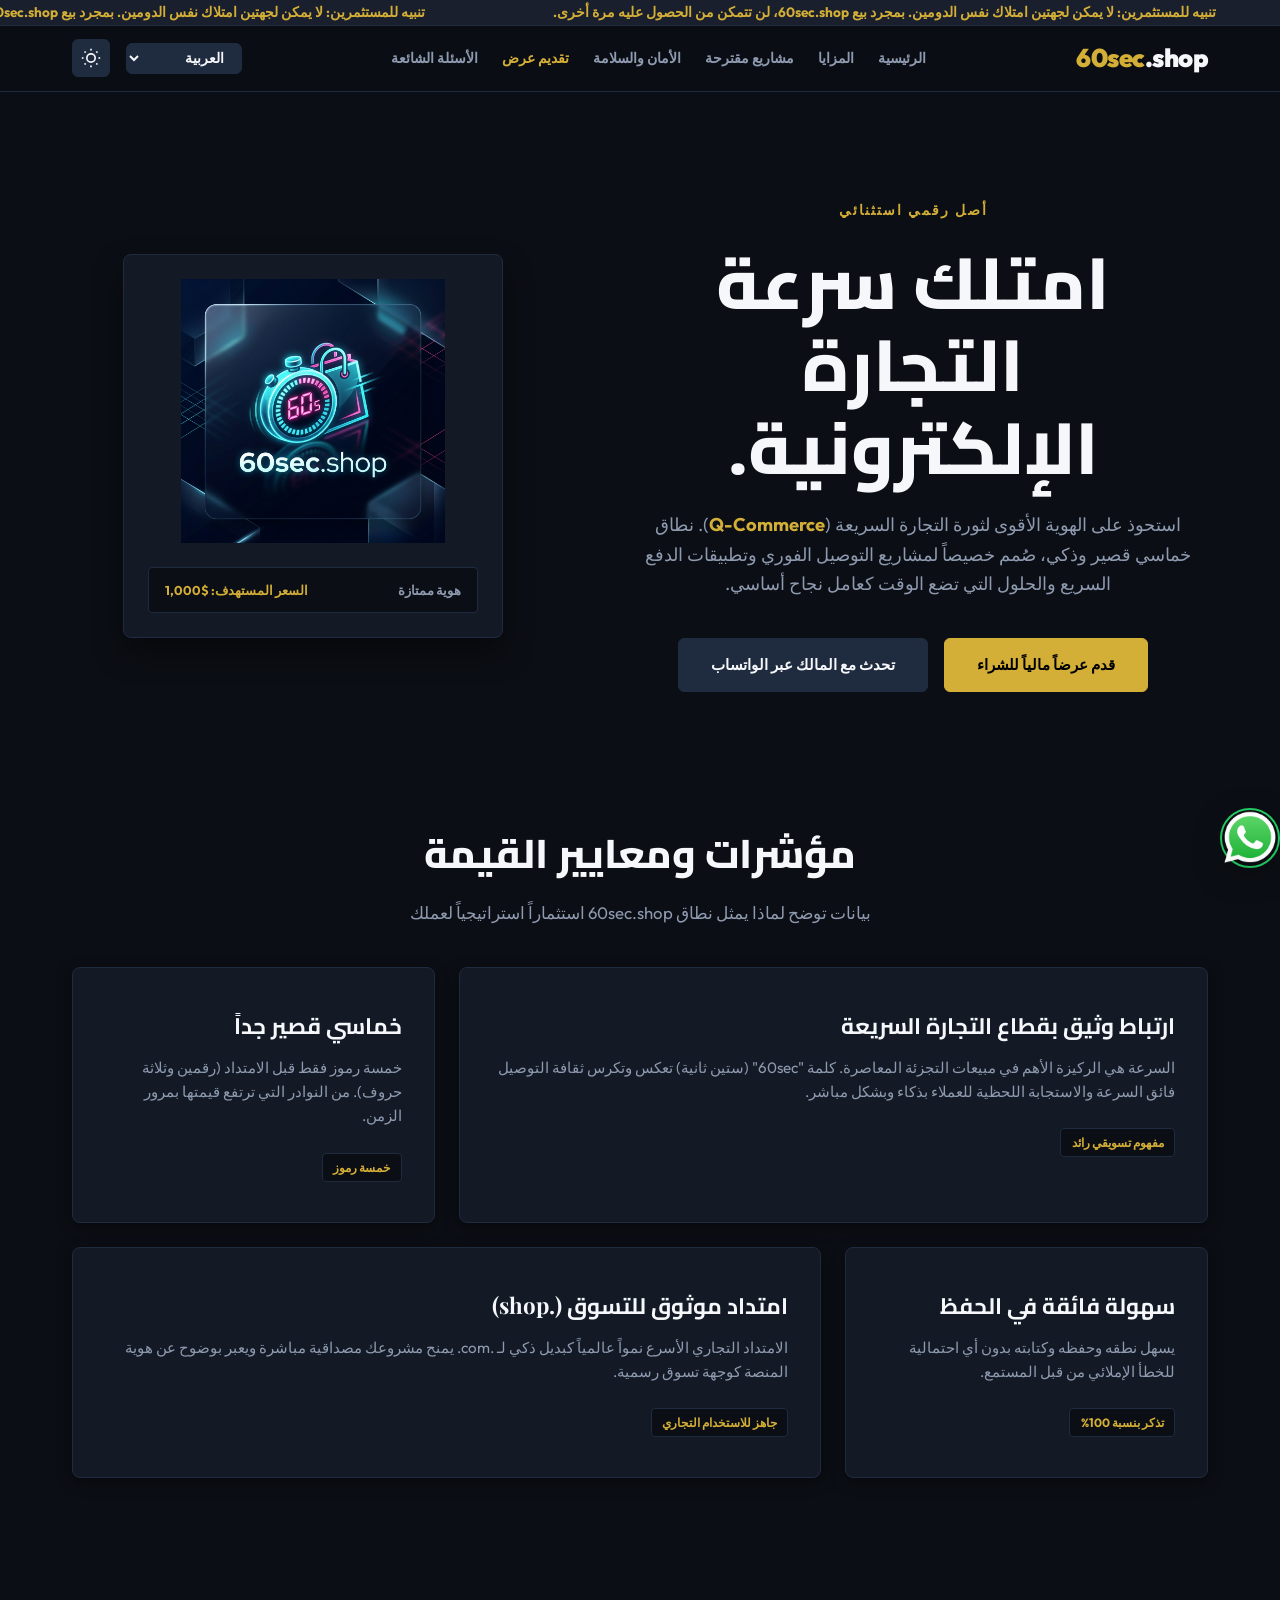
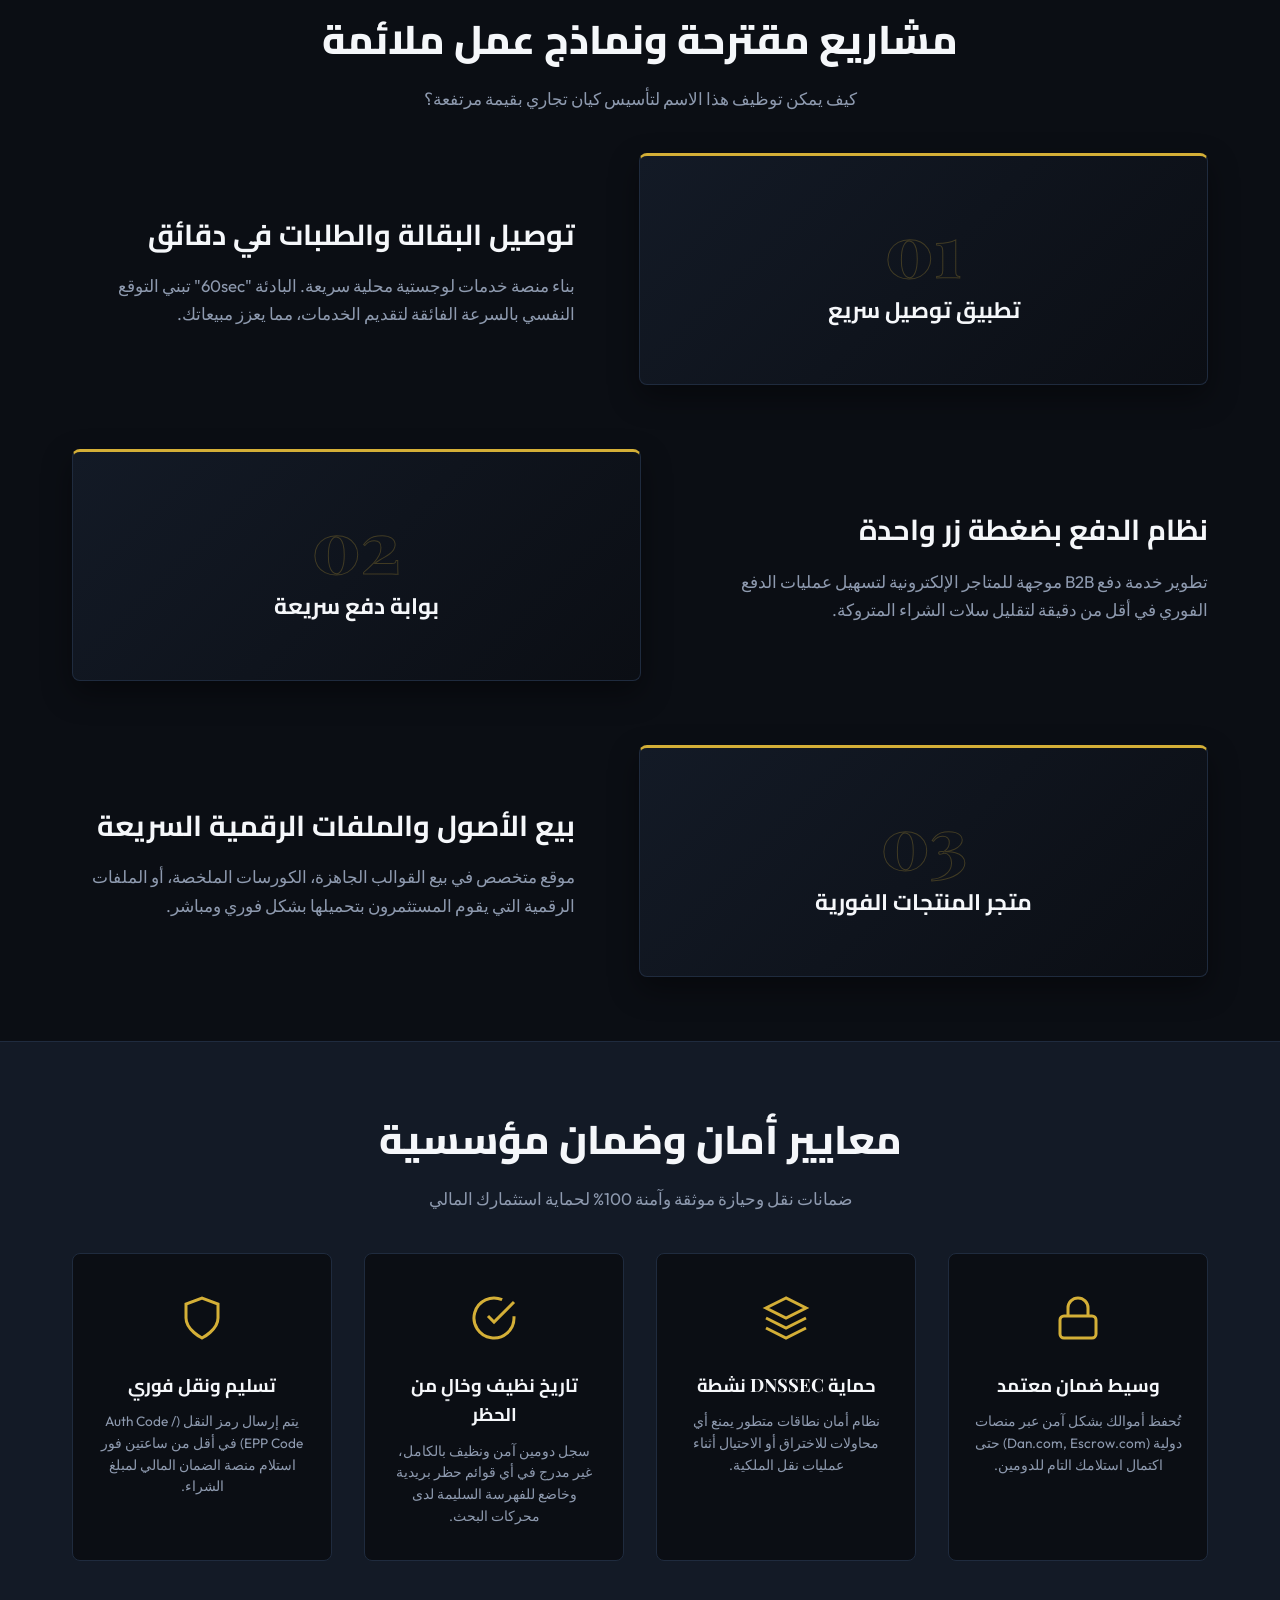
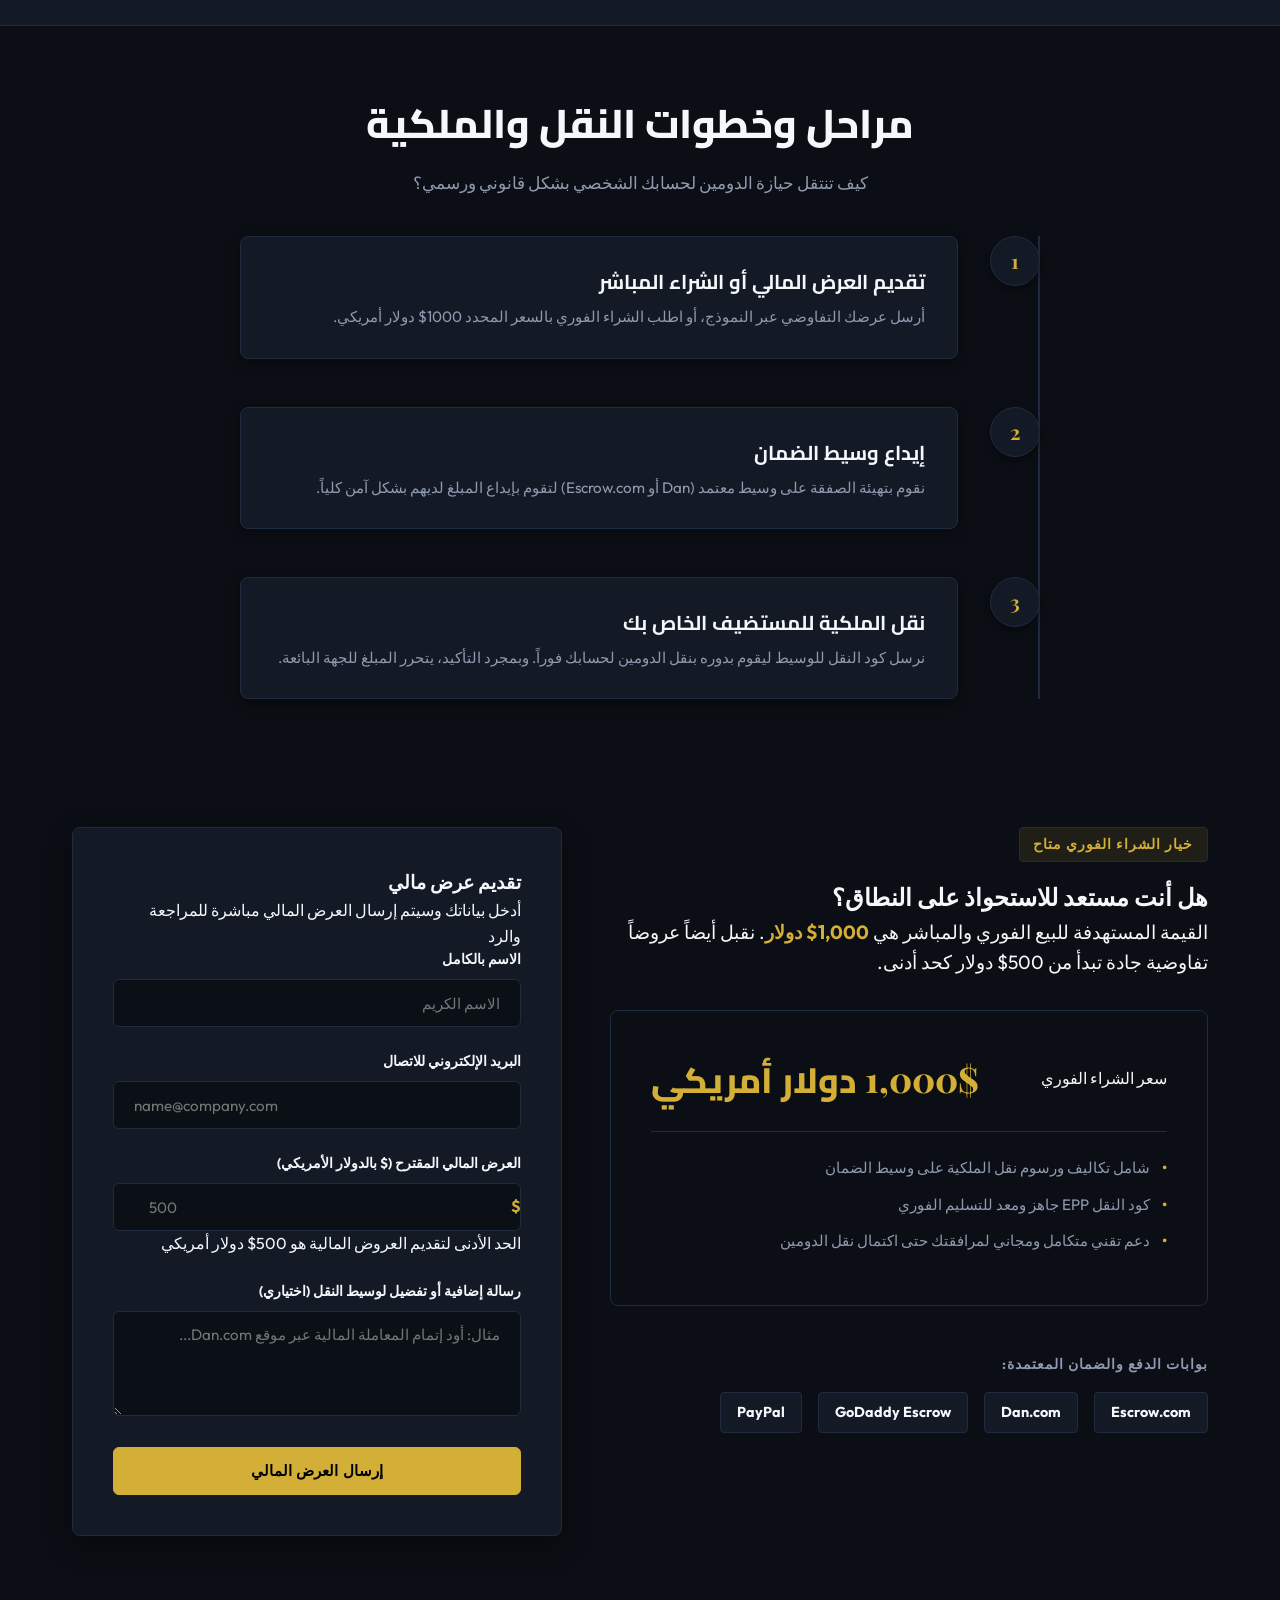
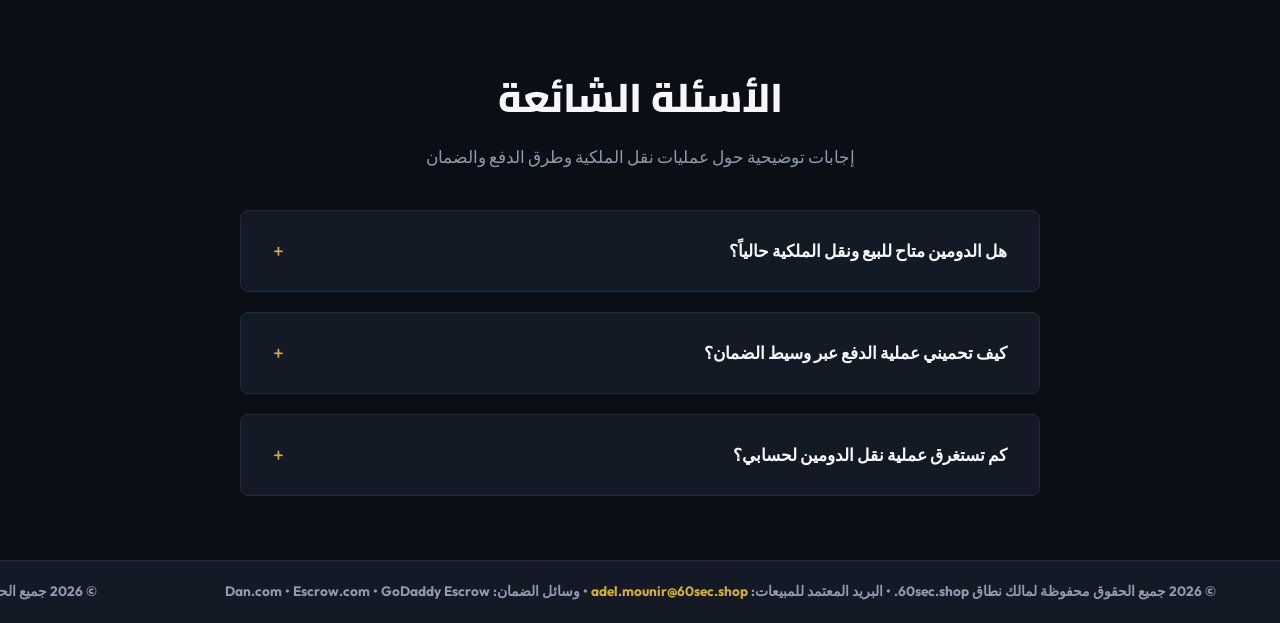
==== ar/index.html @ 8f171069 "Initial commit - Boutique Domain Sale Landing Page with modular CSS and Light Mode fixes" ====
<!DOCTYPE html>
<html lang="ar" data-theme="dark" dir="rtl">
<head>
    <meta charset="UTF-8">
    <meta name="viewport" content="width=device-width, initial-scale=1.0">
    <meta name="robots" content="index, follow">
    <meta name="description" content="دومين مميز للبيع 60sec.shop. الفرصة الاستثمارية الأمثل للتجارة السريعة (Q-Commerce)، تطبيقات التوصيل الفوري، والمتاجر سريعة التوسع. قدم عرضك للشراء اليوم!">
    <meta name="keywords" content="60sec.shop, دومين للبيع, نطاق للبيع, شراء دومين, تجارة سريعة, Q-commerce, متجر الكتروني, استثمار دومينات">
    
    <!-- International SEO Alternate Links -->
    <link rel="alternate" hreflang="en" href="https://60sec.shop/" />
    <link rel="alternate" hreflang="ar" href="https://60sec.shop/ar/" />
    <link rel="alternate" hreflang="pt" href="https://60sec.shop/pt/" />
    <link rel="alternate" hreflang="x-default" href="https://60sec.shop/" />

    <!-- Open Graph / Facebook -->
    <meta property="og:type" content="website">
    <meta property="og:url" content="https://60sec.shop/ar/">
    <meta property="og:title" content="دومين مميز للبيع 60sec.shop | هوية رائدة للتجارة السريعة">
    <meta property="og:description" content="نطاق خماسي فريد وممتاز مخصص لشركات ومتاجر التوصيل الفوري والدفع السريع. تفضل بتقديم عرض مالي آمن الآن.">
    <meta property="og:image" content="https://60sec.shop/assets/logo-mockup.png">

    <!-- Twitter -->
    <meta property="twitter:card" content="summary_large_image">
    <meta property="twitter:url" content="https://60sec.shop/ar/">
    <meta property="twitter:title" content="دومين مميز للبيع 60sec.shop | هوية رائدة للتجارة السريعة">
    <meta property="twitter:description" content="نطاق خماسي فريد وممتاز مخصص لشركات ومتاجر التوصيل الفوري والدفع السريع. تفضل بتقديم عرض مالي آمن الآن.">
    <meta property="twitter:image" content="https://60sec.shop/assets/logo-mockup.png">

    <title>60sec.shop | دومين مميز للبيع | هوية استثمارية لقطاع التجارة السريعة</title>

    <!-- Shared Stylesheet (Relative Path) -->
    <link rel="stylesheet" href="../style.css">

    <!-- Schema.org Product Structured Data (SEO) -->
    <script type="application/ld+json">
    {
      "@context": "https://schema.org",
      "@type": "Product",
      "name": "60sec.shop",
      "image": "https://60sec.shop/assets/logo-mockup.png",
      "description": "دومين مميز وممتاز للبيع 60sec.shop. نطاق خماسي مثالي لمشاريع التجارة الإلكترونية السريعة والتوصيل الفوري.",
      "offers": {
        "@type": "Offer",
        "price": "500",
        "priceCurrency": "USD",
        "priceValidUntil": "2027-12-31",
        "itemCondition": "https://schema.org/NewCondition",
        "availability": "https://schema.org/InStock",
        "url": "https://60sec.shop/ar/",
        "priceSpecification": {
          "@type": "PriceSpecification",
          "minPrice": "500",
          "priceCurrency": "USD",
          "valueAddedTaxIncluded": "true"
        }
      }
    }
    </script>
</head>
<body>

    <!-- Urgency Scrolling Marquee Banner -->
    <div class="marquee-banner" aria-label="تنبيه الاستعجال">
        <div class="marquee-content">
            <div class="marquee-item">تنبيه للمستثمرين: لا يمكن لجهتين امتلاك نفس الدومين. بمجرد بيع 60sec.shop، لن تتمكن من الحصول عليه مرة أخرى.</div>
            <div class="marquee-item">تنبيه للمستثمرين: لا يمكن لجهتين امتلاك نفس الدومين. بمجرد بيع 60sec.shop، لن تتمكن من الحصول عليه مرة أخرى.</div>
        </div>
    </div>

    <!-- Header Sticky Navigation -->
    <header class="header">
        <div class="container header-container">
            <a href="#hero" class="logo-area">
                <span class="logo-accent">60sec</span>.shop
            </a>
            
            <nav class="nav-menu" aria-label="الملاحة الرئيسية">
                <a href="#hero" class="nav-link active">الرئيسية</a>
                <a href="#metrics" class="nav-link">المزايا</a>
                <a href="#usecases" class="nav-link">مشاريع مقترحة</a>
                <a href="#shields" class="nav-link">الأمان والسلامة</a>
                <a href="#offer-section" class="nav-link">تقديم عرض</a>
                <a href="#faq" class="nav-link">الأسئلة الشائعة</a>
            </nav>

            <div class="header-actions">
                <!-- Language Selector -->
                <select id="lang-select" class="lang-selector" aria-label="محدد اللغة">
                    <option value="en">English</option>
                    <option value="ar" selected>العربية</option>
                    <option value="pt">Português</option>
                </select>

                <!-- Theme Toggle Button -->
                <button class="theme-toggle-btn" aria-label="تبديل المظهر الليلي والنهاري"></button>
            </div>
        </div>
    </header>

    <!-- Main Content -->
    <main>
        
        <!-- Hero Section -->
        <section class="hero-section" id="hero">
            <div class="container hero-container">
                <div class="hero-content">
                    <span class="hero-tagline">أصل رقمي استثنائي</span>
                    <h1 class="hero-title">امتلك سرعة التجارة الإلكترونية.</h1>
                    <p class="hero-description">
                        استحوذ على الهوية الأقوى لثورة التجارة السريعة (<span class="highlight">Q-Commerce</span>). نطاق خماسي قصير وذكي، صُمم خصيصاً لمشاريع التوصيل الفوري وتطبيقات الدفع السريع والحلول التي تضع الوقت كعامل نجاح أساسي.
                    </p>
                    <div class="cta-group">
                        <a href="#offer-section" class="btn btn-primary" id="btn-make-offer">قدم عرضاً مالياً للشراء</a>
                        <a href="https://wa.me/201096888859?text=%D9%85%D8%B1%D8%AD%D8%A8%D9%8B%D8%A7%D8%8C%20%D8%A3%D9%86%D8%A7%20%D9%85%D9%87%D8%AA%D9%85%20%D8%A8%D8%B4%D8%B1%D8%A7%D8%A1%20%D8%A7%D9%84%D8%AF%D9%88%D9%85%D9%8A%D9%86%2060sec.shop" target="_blank" rel="noopener noreferrer" class="btn btn-secondary" id="btn-whatsapp-hero">
                            <span>تحدث مع المالك عبر الواتساب</span>
                        </a>
                    </div>
                </div>
                <div class="hero-image-area">
                    <div class="mockup-card">
                        <img src="../assets/logo-mockup.png" alt="60sec.shop Premium Identity Concept" class="mockup-img" loading="eager">
                        <div class="mockup-meta">
                            <span class="meta-tag">هوية ممتازة</span>
                            <span class="meta-tag">السعر المستهدف: $1,000</span>
                        </div>
                    </div>
                </div>
            </div>
        </section>

        <!-- Asymmetric Bento Grid Highlights -->
        <section class="metrics-section" id="metrics">
            <div class="container">
                <div class="section-header text-center">
                    <h2 class="section-title">مؤشرات ومعايير القيمة</h2>
                    <p class="section-subtitle">بيانات توضح لماذا يمثل نطاق 60sec.shop استثماراً استراتيجياً لعملك</p>
                </div>
                
                <div class="bento-grid">
                    <!-- Bento Card 1 (Large - span 4) -->
                    <div class="bento-item bento-item-large">
                        <h3 class="bento-title">ارتباط وثيق بقطاع التجارة السريعة</h3>
                        <p class="bento-desc">السرعة هي الركيزة الأهم في مبيعات التجزئة المعاصرة. كلمة "60sec" (ستين ثانية) تعكس وتكرس ثقافة التوصيل فائق السرعة والاستجابة اللحظية للعملاء بذكاء وبشكل مباشر.</p>
                        <div class="bento-badge">مفهوم تسويقي رائد</div>
                    </div>
                    
                    <!-- Bento Card 2 (Small - span 2) -->
                    <div class="bento-item bento-item-small">
                        <h3 class="bento-title">خماسي قصير جداً</h3>
                        <p class="bento-desc">خمسة رموز فقط قبل الامتداد (رقمين وثلاثة حروف). من النوادر التي ترتفع قيمتها بمرور الزمن.</p>
                        <div class="bento-badge">خمسة رموز</div>
                    </div>

                    <!-- Bento Card 3 (Small - span 2) -->
                    <div class="bento-item bento-item-small">
                        <h3 class="bento-title">سهولة فائقة في الحفظ</h3>
                        <p class="bento-desc">يسهل نطقه وحفظه وكتابته بدون أي احتمالية للخطأ الإملائي من قبل المستمع.</p>
                        <div class="bento-badge">تذكر بنسبة 100%</div>
                    </div>

                    <!-- Bento Card 4 (Large - span 4) -->
                    <div class="bento-item bento-item-large">
                        <h3 class="bento-title">امتداد موثوق للتسوق (.shop)</h3>
                        <p class="bento-desc">الامتداد التجاري الأسرع نمواً عالمياً كبديل ذكي لـ .com. يمنح مشروعك مصداقية مباشرة ويعبر بوضوح عن هوية المنصة كوجهة تسوق رسمية.</p>
                        <div class="bento-badge">جاهز للاستخدام التجاري</div>
                    </div>
                </div>
            </div>
        </section>

        <!-- Zig-Zag Use-Cases Layout -->
        <section class="usecases-section" id="usecases">
            <div class="container">
                <div class="section-header text-center">
                    <h2 class="section-title">مشاريع مقترحة ونماذج عمل ملائمة</h2>
                    <p class="section-subtitle">كيف يمكن توظيف هذا الاسم لتأسيس كيان تجاري بقيمة مرتفعة؟</p>
                </div>

                <div class="zigzag-layout">
                    <!-- Row 1 -->
                    <div class="zigzag-row">
                        <div class="zigzag-visual">
                            <div class="zigzag-num">01</div>
                            <h3>تطبيق توصيل سريع</h3>
                        </div>
                        <div class="zigzag-text">
                            <h3>توصيل البقالة والطلبات في دقائق</h3>
                            <p>بناء منصة خدمات لوجستية محلية سريعة. البادئة "60sec" تبني التوقع النفسي بالسرعة الفائقة لتقديم الخدمات، مما يعزز مبيعاتك.</p>
                        </div>
                    </div>

                    <!-- Row 2 (Zigzagged) -->
                    <div class="zigzag-row">
                        <div class="zigzag-visual">
                            <div class="zigzag-num">02</div>
                            <h3>بوابة دفع سريعة</h3>
                        </div>
                        <div class="zigzag-text">
                            <h3>نظام الدفع بضغطة زر واحدة</h3>
                            <p>تطوير خدمة دفع B2B موجهة للمتاجر الإلكترونية لتسهيل عمليات الدفع الفوري في أقل من دقيقة لتقليل سلات الشراء المتروكة.</p>
                        </div>
                    </div>

                    <!-- Row 3 -->
                    <div class="zigzag-row">
                        <div class="zigzag-visual">
                            <div class="zigzag-num">03</div>
                            <h3>متجر المنتجات الفورية</h3>
                        </div>
                        <div class="zigzag-text">
                            <h3>بيع الأصول والملفات الرقمية السريعة</h3>
                            <p>موقع متخصص في بيع القوالب الجاهزة، الكورسات الملخصة، أو الملفات الرقمية التي يقوم المستثمرون بتحميلها بشكل فوري ومباشر.</p>
                        </div>
                    </div>
                </div>
            </div>
        </section>

        <!-- Security Trust Shields (Torus) -->
        <section class="shields-section" id="shields">
            <div class="container">
                <div class="section-header text-center">
                    <h2 class="section-title">معايير أمان وضمان مؤسسية</h2>
                    <p class="section-subtitle">ضمانات نقل وحيازة موثقة وآمنة 100% لحماية استثمارك المالي</p>
                </div>

                <div class="shields-grid">
                    <!-- Shield 1 -->
                    <div class="shield-card">
                        <div class="shield-icon">
                            <svg viewBox="0 0 24 24" width="48" height="48" stroke="currentColor" stroke-width="1.5" fill="none">
                                <rect x="3" y="11" width="18" height="11" rx="2" ry="2"></rect>
                                <path d="M7 11V7a5 5 0 0 1 10 0v4"></path>
                            </svg>
                        </div>
                        <h3>وسيط ضمان معتمد</h3>
                        <p>تُحفظ أموالك بشكل آمن عبر منصات دولية (Dan.com, Escrow.com) حتى اكتمال استلامك التام للدومين.</p>
                    </div>

                    <!-- Shield 2 -->
                    <div class="shield-card">
                        <div class="shield-icon">
                            <svg viewBox="0 0 24 24" width="48" height="48" stroke="currentColor" stroke-width="1.5" fill="none">
                                <polygon points="12 2 2 7 12 12 22 7 12 2"></polygon>
                                <polyline points="2 17 12 22 22 17"></polyline>
                                <polyline points="2 12 12 17 22 12"></polyline>
                            </svg>
                        </div>
                        <h3>حماية DNSSEC نشطة</h3>
                        <p>نظام أمان نطاقات متطور يمنع أي محاولات للاختراق أو الاحتيال أثناء عمليات نقل الملكية.</p>
                    </div>

                    <!-- Shield 3 -->
                    <div class="shield-card">
                        <div class="shield-icon">
                            <svg viewBox="0 0 24 24" width="48" height="48" stroke="currentColor" stroke-width="1.5" fill="none">
                                <path d="M22 11.08V12a10 10 0 1 1-5.93-9.14"></path>
                                <polyline points="22 4 12 14.01 9 11.01"></polyline>
                            </svg>
                        </div>
                        <h3>تاريخ نظيف وخالٍ من الحظر</h3>
                        <p>سجل دومين آمن ونظيف بالكامل، غير مدرج في أي قوائم حظر بريدية وخاضع للفهرسة السليمة لدى محركات البحث.</p>
                    </div>

                    <!-- Shield 4 -->
                    <div class="shield-card">
                        <div class="shield-icon">
                            <svg viewBox="0 0 24 24" width="48" height="48" stroke="currentColor" stroke-width="1.5" fill="none">
                                <path d="M12 22s8-4 8-10V5l-8-3-8 3v7c0 6 8 10 8 10z"></path>
                            </svg>
                        </div>
                        <h3>تسليم ونقل فوري</h3>
                        <p>يتم إرسال رمز النقل (Auth Code / EPP Code) في أقل من ساعتين فور استلام منصة الضمان المالي لمبلغ الشراء.</p>
                    </div>
                </div>
            </div>
        </section>

        <!-- Secure Transfer Timeline -->
        <section class="timeline-section" id="timeline">
            <div class="container">
                <div class="section-header text-center">
                    <h2 class="section-title">مراحل وخطوات النقل والملكية</h2>
                    <p class="section-subtitle">كيف تنتقل حيازة الدومين لحسابك الشخصي بشكل قانوني ورسمي؟</p>
                </div>
                
                <div class="timeline">
                    <div class="timeline-item">
                        <div class="timeline-badge">1</div>
                        <div class="timeline-panel">
                            <h3>تقديم العرض المالي أو الشراء المباشر</h3>
                            <p>أرسل عرضك التفاوضي عبر النموذج، أو اطلب الشراء الفوري بالسعر المحدد 1000$ دولار أمريكي.</p>
                        </div>
                    </div>
                    <div class="timeline-item">
                        <div class="timeline-badge">2</div>
                        <div class="timeline-panel">
                            <h3>إيداع وسيط الضمان</h3>
                            <p>نقوم بتهيئة الصفقة على وسيط معتمد (Dan أو Escrow.com) لتقوم بإيداع المبلغ لديهم بشكل آمن كلياً.</p>
                        </div>
                    </div>
                    <div class="timeline-item">
                        <div class="timeline-badge">3</div>
                        <div class="timeline-panel">
                            <h3>نقل الملكية للمستضيف الخاص بك</h3>
                            <p>نرسل كود النقل للوسيط ليقوم بدوره بنقل الدومين لحسابك فوراً. وبمجرد التأكيد، يتحرر المبلغ للجهة البائعة.</p>
                        </div>
                    </div>
                </div>
            </div>
        </section>

        <!-- Submit Offer / Pricing Split -->
        <section class="offer-section" id="offer-section">
            <div class="container">
                <div class="grid grid-2-equal">
                    
                    <!-- Pitch Info -->
                    <div class="offer-pitch">
                        <div class="badge-accent">خيار الشراء الفوري متاح</div>
                        <h2>هل أنت مستعد للاستحواذ على النطاق؟</h2>
                        <p class="pitch-lead">
                            القيمة المستهدفة للبيع الفوري والمباشر هي <span class="price-highlight">1,000$ دولار</span>. نقبل أيضاً عروضاً تفاوضية جادة تبدأ من 500$ دولار كحد أدنى.
                        </p>
                        
                        <div class="pricing-card">
                            <div class="pricing-header">
                                <span>سعر الشراء الفوري</span>
                                <h3>1,000$ <span class="usd-text">دولار أمريكي</span></h3>
                            </div>
                            <ul class="pricing-features">
                                <li>شامل تكاليف ورسوم نقل الملكية على وسيط الضمان</li>
                                <li>كود النقل EPP جاهز ومعد للتسليم الفوري</li>
                                <li>دعم تقني متكامل ومجاني لمرافقتك حتى اكتمال نقل الدومين</li>
                            </ul>
                        </div>

                        <div class="trust-icons-area">
                            <p class="trust-title">بوابات الدفع والضمان المعتمدة:</p>
                            <div class="trust-logos">
                                <span class="trust-logo">Escrow.com</span>
                                <span class="trust-logo">Dan.com</span>
                                <span class="trust-logo">GoDaddy Escrow</span>
                                <span class="trust-logo">PayPal</span>
                            </div>
                        </div>
                    </div>

                    <!-- Input Form Card -->
                    <div class="form-card-wrapper">
                        <div class="form-card">
                            <h3 class="form-title">تقديم عرض مالي</h3>
                            <p class="form-subtitle">أدخل بياناتك وسيتم إرسال العرض المالي مباشرة للمراجعة والرد</p>
                            
                            <form id="offer-form">
                                <div class="form-group">
                                    <label for="buyer-name" class="form-label">الاسم بالكامل</label>
                                    <input type="text" id="buyer-name" name="name" class="form-control" placeholder="الاسم الكريم" required>
                                    <div class="error-msg">الرجاء إدخال الاسم بشكل صحيح.</div>
                                </div>

                                <div class="form-group">
                                    <label for="buyer-email" class="form-label">البريد الإلكتروني للاتصال</label>
                                    <input type="email" id="buyer-email" name="email" class="form-control text-left" placeholder="name@company.com" required>
                                    <div class="error-msg">الرجاء إدخال بريد إلكتروني صالح.</div>
                                </div>

                                <div class="form-group">
                                    <label for="offer-amount" class="form-label">العرض المالي المقترح ($ بالدولار الأمريكي)</label>
                                    <div class="input-currency-wrapper">
                                        <input type="number" id="offer-amount" name="amount" class="form-control text-left" placeholder="500" min="500" required>
                                        <span class="currency-symbol">$</span>
                                    </div>
                                    <span class="form-hint">الحد الأدنى لتقديم العروض المالية هو 500$ دولار أمريكي</span>
                                    <div class="error-msg">الحد الأدنى للعرض المالي هو 500$</div>
                                </div>

                                <div class="form-group">
                                    <label for="buyer-message" class="form-label">رسالة إضافية أو تفضيل لوسيط النقل (اختياري)</label>
                                    <textarea id="buyer-message" name="message" class="form-control" rows="4" placeholder="مثال: أود إتمام المعاملة المالية عبر موقع Dan.com..."></textarea>
                                </div>

                                <!-- Honeypot bot protection -->
                                <input type="checkbox" name="botcheck" class="hidden-honeypot">

                                <button type="submit" class="btn btn-primary btn-block" id="btn-submit-offer">
                                    <span>إرسال العرض المالي</span>
                                </button>
                            </form>
                            
                            <!-- Custom HTML Alerts inside form -->
                            <div class="form-alert" id="form-alert-box">
                                <span class="alert-icon" id="alert-icon-svg"></span>
                                <span class="alert-message" id="alert-msg-text"></span>
                            </div>
                        </div>
                    </div>

                </div>
            </div>
        </section>

        <!-- FAQs Section -->
        <section class="faq-section" id="faq">
            <div class="container">
                <div class="section-header text-center">
                    <h2 class="section-title">الأسئلة الشائعة</h2>
                    <p class="section-subtitle">إجابات توضيحية حول عمليات نقل الملكية وطرق الدفع والضمان</p>
                </div>
                
                <div class="faq-list">
                    <div class="faq-item">
                        <div class="faq-question">
                            <h4>هل الدومين متاح للبيع ونقل الملكية حالياً؟</h4>
                            <span class="faq-toggle">+</span>
                        </div>
                        <div class="faq-answer">
                            <p>نعم، نطاق 60sec.shop مملوك لجهة واحدة وجاهز للبيع الفوري الفردي ونقل الملكية بمجرد إتمام الاتفاق المالي والتعاقد مع وسيط النقل.</p>
                        </div>
                    </div>
                    
                    <div class="faq-item">
                        <div class="faq-question">
                            <h4>كيف تحميني عملية الدفع عبر وسيط الضمان؟</h4>
                            <span class="faq-toggle">+</span>
                        </div>
                        <div class="faq-answer">
                            <p>تتم الاستعانة بـ Dan.com أو Escrow.com، حيث تُودع أموالك في حساباتهم المستقلة، ولا يتم إرسال الأموال إلينا إلا بعد تأكيد استلامك الفعلي والكامل للدومين في لوحة التحكم الخاصة بك.</p>
                        </div>
                    </div>

                    <div class="faq-item">
                        <div class="faq-question">
                            <h4>كم تستغرق عملية نقل الدومين لحسابي؟</h4>
                            <span class="faq-toggle">+</span>
                        </div>
                        <div class="faq-answer">
                            <p>يتم إرسال كود النقل EPP في غضون ساعتين كحد أقصى من إشعار إيداع الأموال. وتأخذ إجراءات التسجيل والمطابقة لدى الشركات المستضيفة ما بين ساعتين إلى 24 ساعة كحد أقصى.</p>
                        </div>
                    </div>
                </div>
            </div>
        </section>

    </main>

    <!-- Footer (Scrolling Marquee) -->
    <footer class="footer-marquee">
        <div class="marquee-content">
            <div class="marquee-item">&copy; 2026 جميع الحقوق محفوظة لمالك نطاق 60sec.shop. &bull; البريد المعتمد للمبيعات: <a href="mailto:adel.mounir@60sec.shop">adel.mounir@60sec.shop</a> &bull; وسائل الضمان: Dan.com &bull; Escrow.com &bull; GoDaddy Escrow</div>
            <div class="marquee-item">&copy; 2026 جميع الحقوق محفوظة لمالك نطاق 60sec.shop. &bull; البريد المعتمد للمبيعات: <a href="mailto:adel.mounir@60sec.shop">adel.mounir@60sec.shop</a> &bull; وسائل الضمان: Dan.com &bull; Escrow.com &bull; GoDaddy Escrow</div>
        </div>
    </footer>

    <!-- Floating WhatsApp Button using local asset -->
    <div class="whatsapp-floating-wrapper">
        <a href="https://wa.me/201096888859?text=%D9%85%D8%B1%D8%AD%D8%A8%D9%8B%D8%A7%D8%8C%20%D8%A3%D9%86%D8%A7%20%D9%85%D9%87%D8%AA%D9%85%20%D8%A8%D8%B4%D8%B1%D8%A7%D8%A1%20%D8%A7%D9%84%D8%AF%D9%88%D9%85%D9%8A%D9%86%2060sec.shop" target="_blank" rel="noopener noreferrer" class="whatsapp-floating" id="whatsapp-floating-btn" aria-label="تواصل معنا عبر الواتساب">
            <img src="../assets/WhatsApp_icon.png" alt="WhatsApp">
            <span class="whatsapp-pulse"></span>
        </a>
    </div>

    <!-- Core Script (Relative Path) -->
    <script src="../app.js"></script>
</body>
</html>
---- style.css ----
/* -------------------------------------------------------------
   60sec.shop - Premium Boutique Domain Sales Stylesheet (style.css)
   This is the master stylesheet, importing modular CSS components.
   ------------------------------------------------------------- */

@import 'theme.css';
@import 'layout.css';
@import 'components.css';
@import 'forms.css';
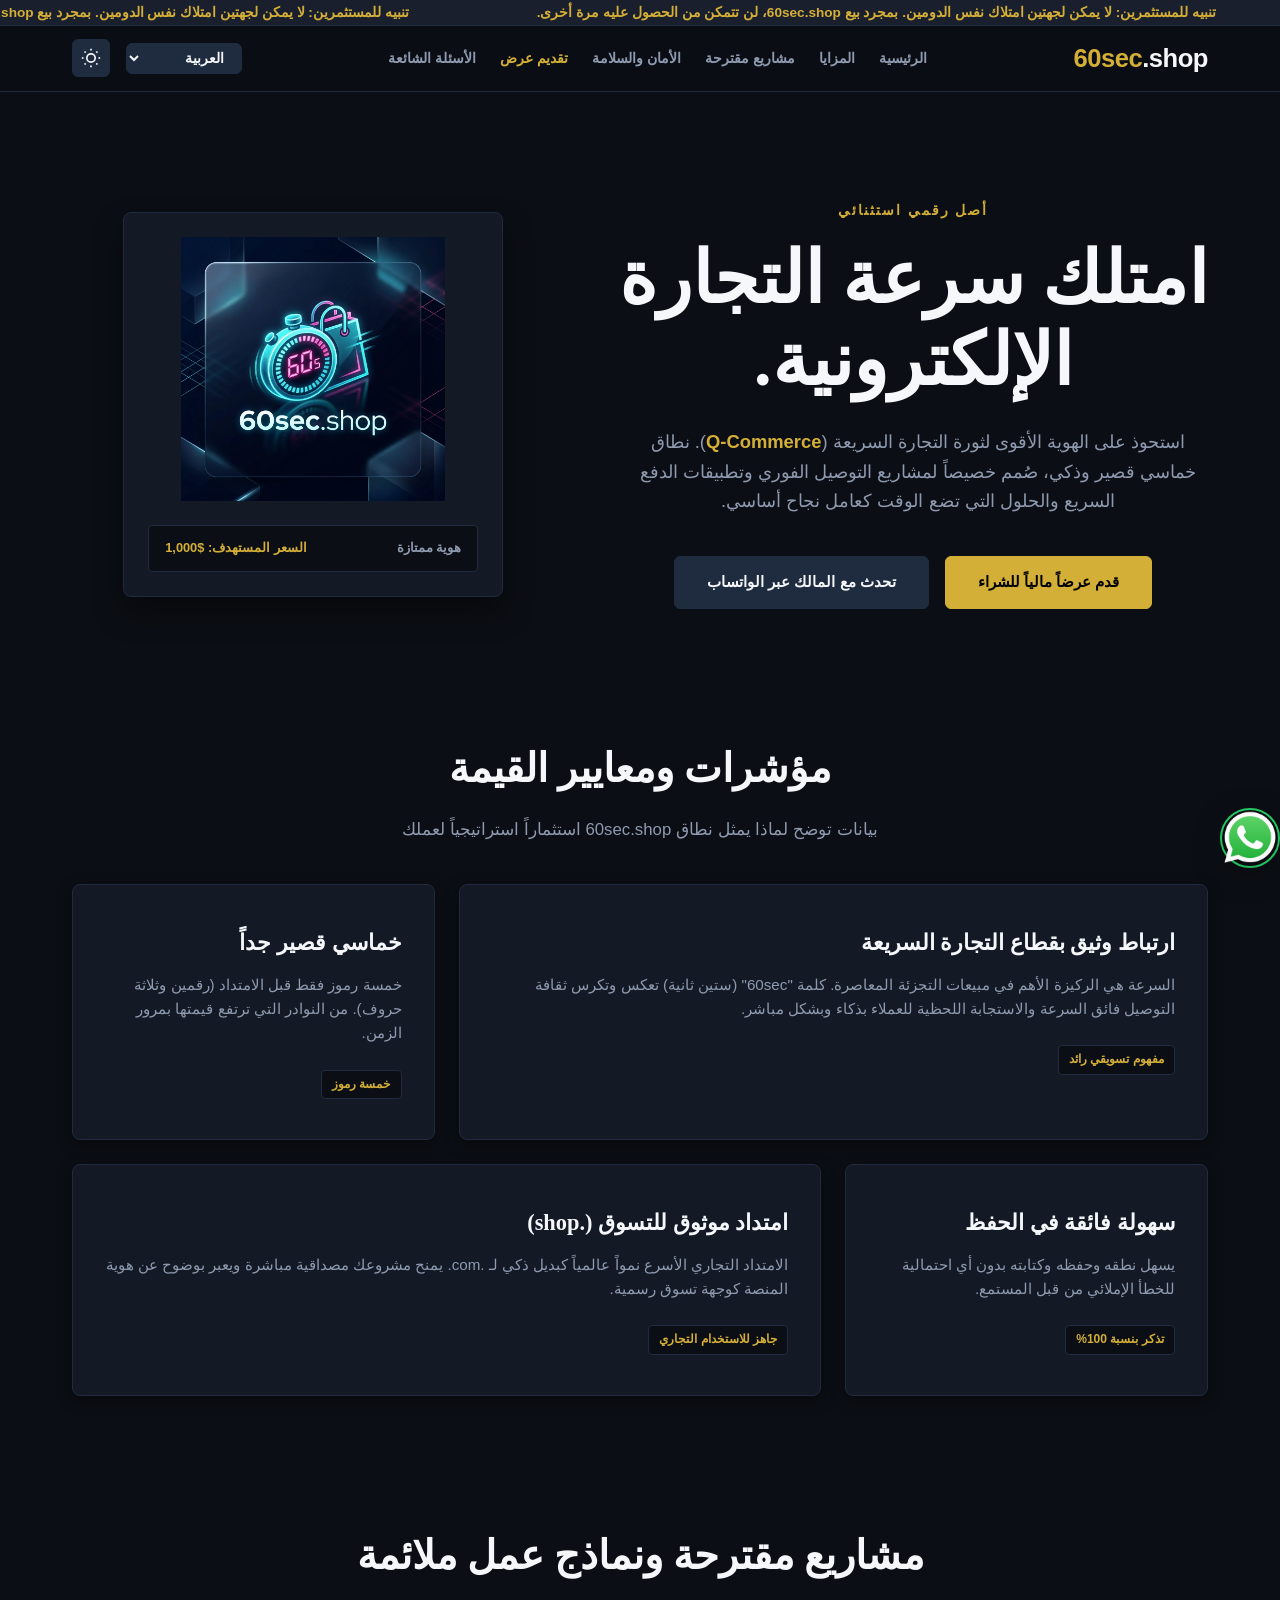
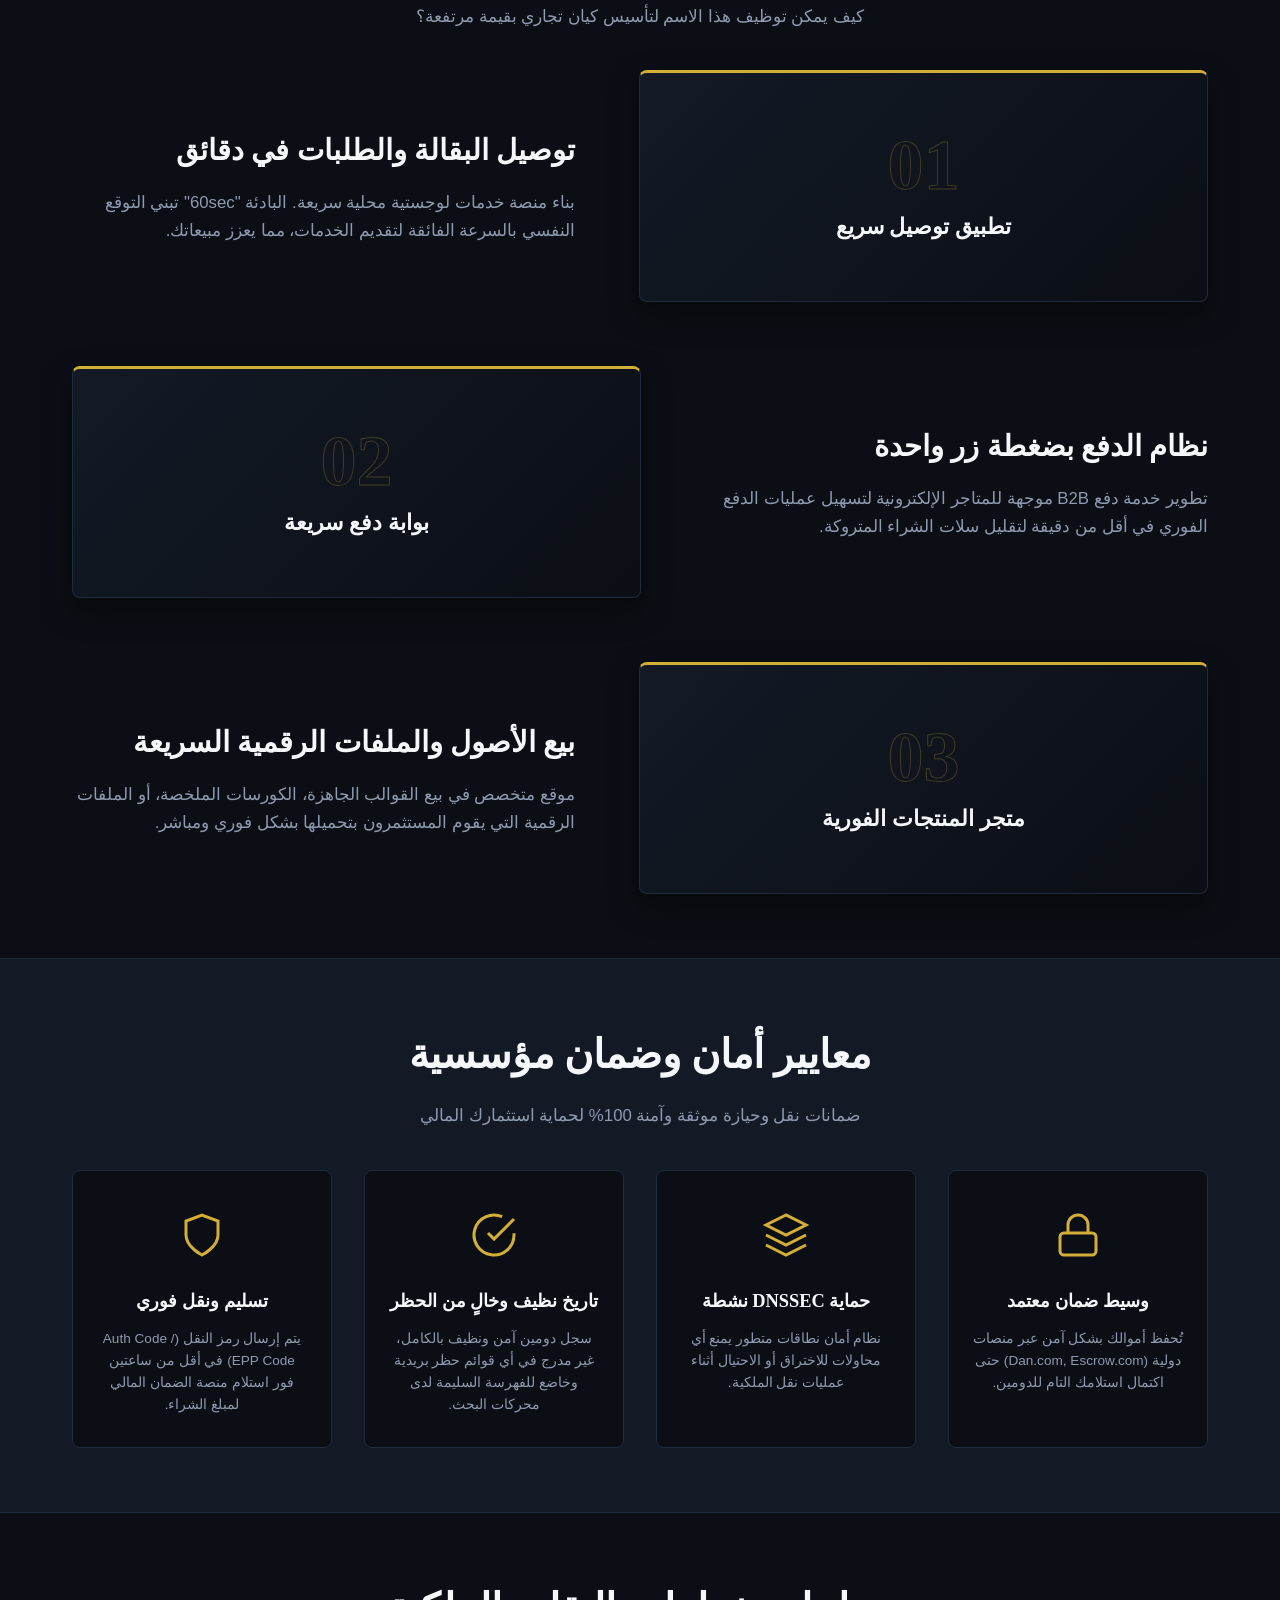
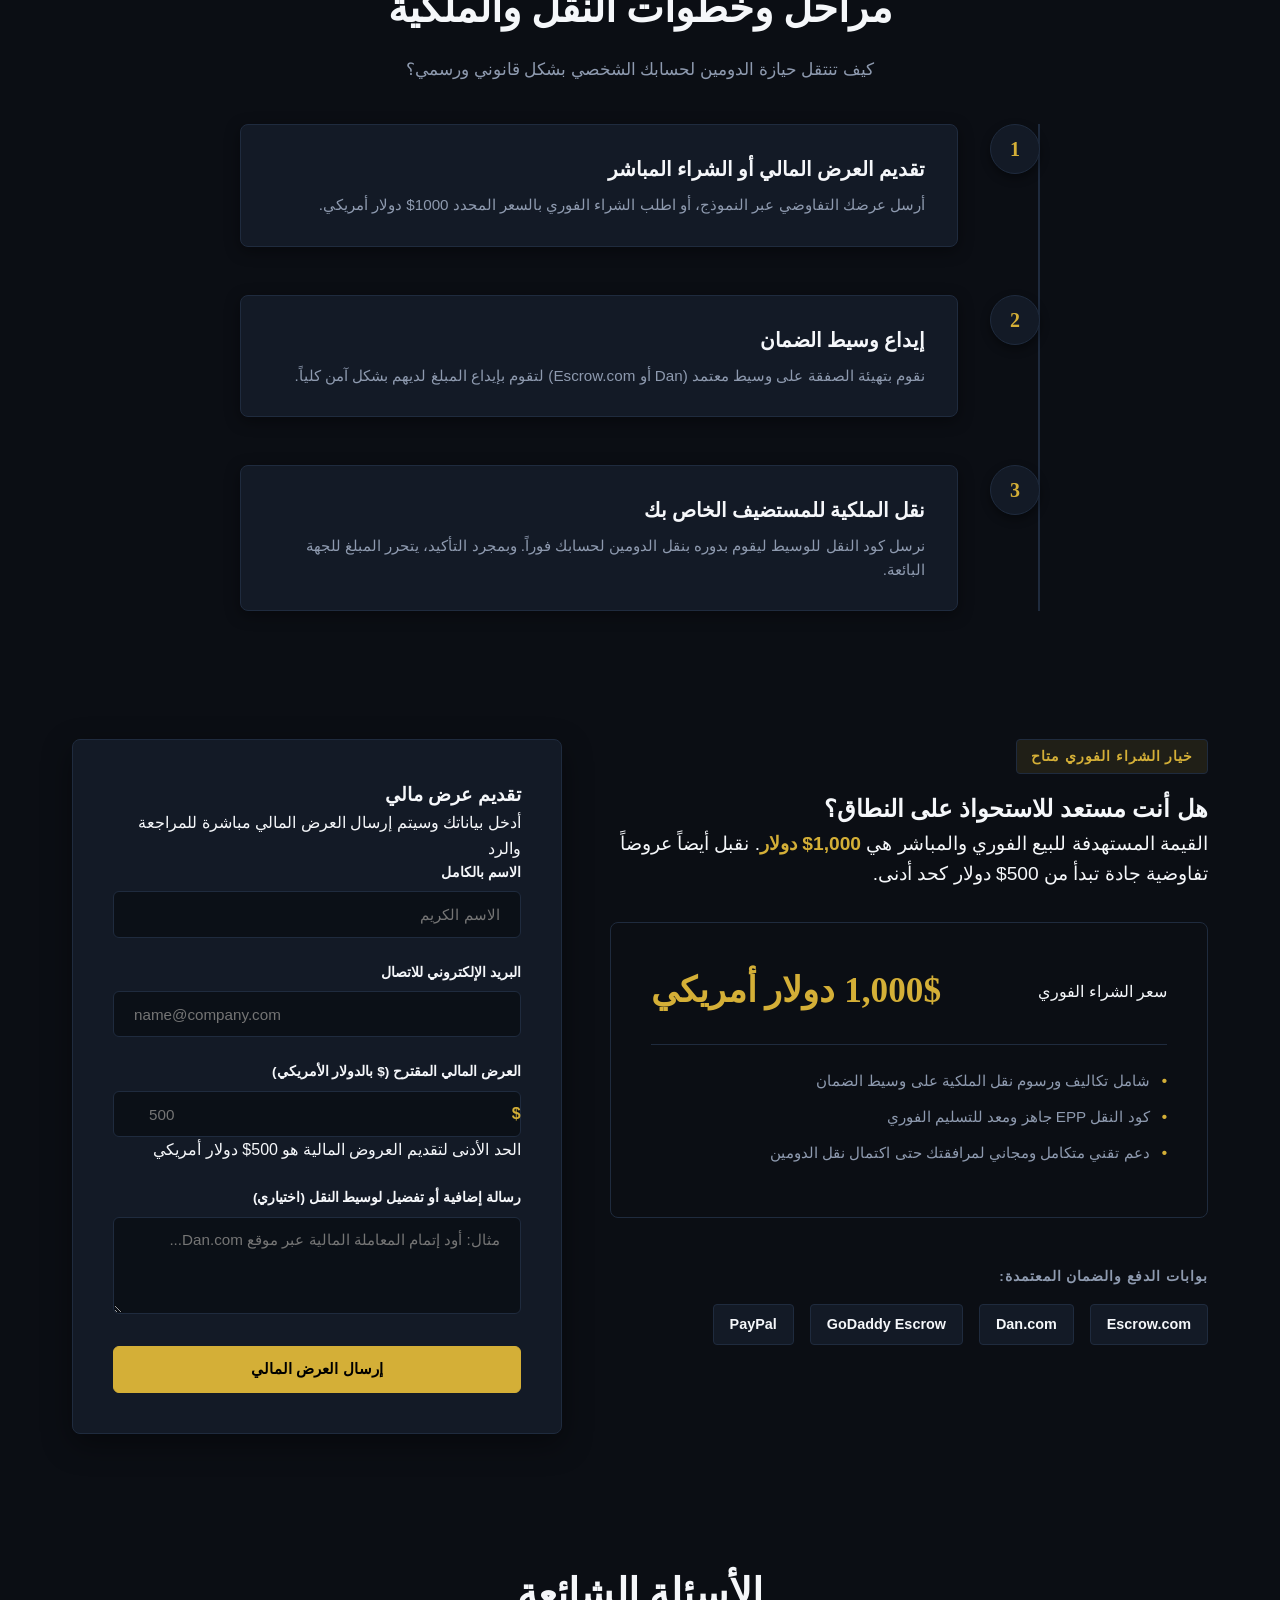
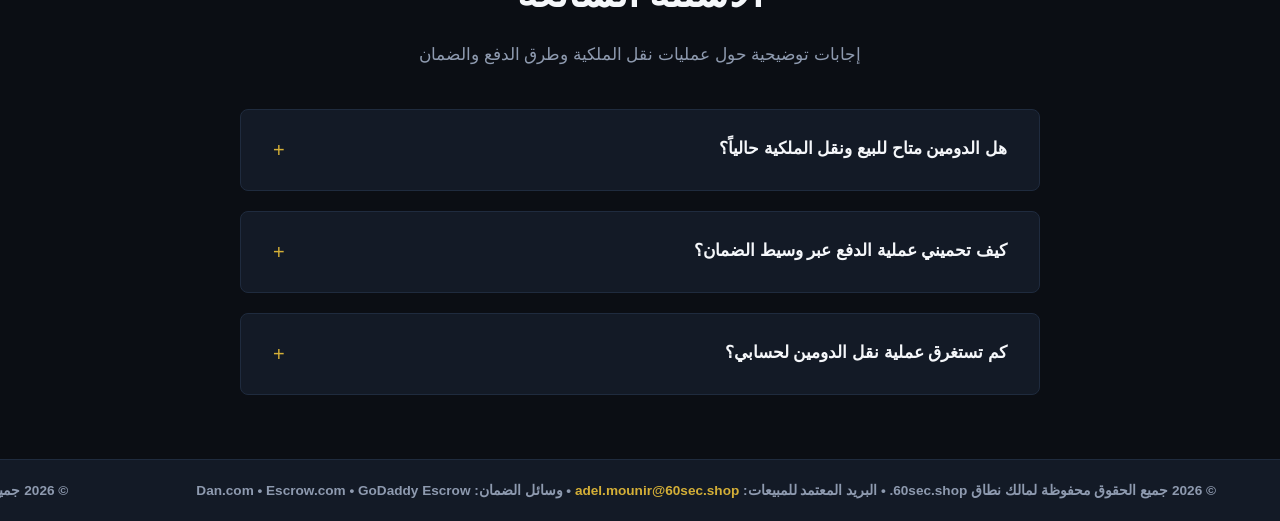
==== commit 699d1e01: "Optimize page load speed with WebP assets and parallel CSS loading, and secure with CSP and Referrer" ====
--- a/ar/index.html
+++ b/ar/index.html
@@ -2,6 +2,8 @@
 <html lang="ar" data-theme="dark" dir="rtl">
 <head>
     <meta charset="UTF-8">
+    <meta http-equiv="Content-Security-Policy" content="default-src 'self'; script-src 'self'; style-src 'self' 'unsafe-inline' https://fonts.googleapis.com; font-src 'self' https://fonts.gstatic.com; img-src 'self' data: https://60sec.shop https://wa.me; connect-src 'self' https://api.web3forms.com;">
+    <meta name="referrer" content="strict-origin-when-cross-origin">
     <meta name="viewport" content="width=device-width, initial-scale=1.0">
     <meta name="robots" content="index, follow">
     <meta name="description" content="دومين مميز للبيع 60sec.shop. الفرصة الاستثمارية الأمثل للتجارة السريعة (Q-Commerce)، تطبيقات التوصيل الفوري، والمتاجر سريعة التوسع. قدم عرضك للشراء اليوم!">
@@ -29,8 +31,16 @@
 
     <title>60sec.shop | دومين مميز للبيع | هوية استثمارية لقطاع التجارة السريعة</title>
 
-    <!-- Shared Stylesheet (Relative Path) -->
-    <link rel="stylesheet" href="../style.css">
+    <!-- Google Fonts (Parallel Load) -->
+    <link rel="preconnect" href="https://fonts.googleapis.com">
+    <link rel="preconnect" href="https://fonts.gstatic.com" crossorigin>
+    <link href="https://fonts.googleapis.com/css2?family=Cairo:wght@300;400;700;900&family=Outfit:wght@300;400;600;700&family=Playfair+Display:ital,wght@0,600;0,800;1,600&display=swap" rel="stylesheet">
+
+    <!-- Parallel Stylesheets -->
+    <link rel="stylesheet" href="../css/theme.css">
+    <link rel="stylesheet" href="../css/layout.css">
+    <link rel="stylesheet" href="../css/components.css">
+    <link rel="stylesheet" href="../css/forms.css">
 
     <!-- Schema.org Product Structured Data (SEO) -->
     <script type="application/ld+json">
@@ -119,7 +129,7 @@
                 </div>
                 <div class="hero-image-area">
                     <div class="mockup-card">
-                        <img src="../assets/logo-mockup.png" alt="60sec.shop Premium Identity Concept" class="mockup-img" loading="eager">
+                        <img src="../assets/logo-mockup.webp" alt="60sec.shop Premium Identity Concept" class="mockup-img" loading="eager" width="304" height="304">
                         <div class="mockup-meta">
                             <span class="meta-tag">هوية ممتازة</span>
                             <span class="meta-tag">السعر المستهدف: $1,000</span>
@@ -456,12 +466,12 @@
     <!-- Floating WhatsApp Button using local asset -->
     <div class="whatsapp-floating-wrapper">
         <a href="https://wa.me/201096888859?text=%D9%85%D8%B1%D8%AD%D8%A8%D9%8B%D8%A7%D8%8C%20%D8%A3%D9%86%D8%A7%20%D9%85%D9%87%D8%AA%D9%85%20%D8%A8%D8%B4%D8%B1%D8%A7%D8%A1%20%D8%A7%D9%84%D8%AF%D9%88%D9%85%D9%8A%D9%86%2060sec.shop" target="_blank" rel="noopener noreferrer" class="whatsapp-floating" id="whatsapp-floating-btn" aria-label="تواصل معنا عبر الواتساب">
-            <img src="../assets/WhatsApp_icon.png" alt="WhatsApp">
+            <img src="../assets/WhatsApp_icon.webp" alt="WhatsApp" width="60" height="60">
             <span class="whatsapp-pulse"></span>
         </a>
     </div>
 
     <!-- Core Script (Relative Path) -->
-    <script src="../app.js"></script>
+    <script src="../js/app.js"></script>
 </body>
 </html>
--- a/css/theme.css
+++ b/css/theme.css
@@ -0,0 +1,166 @@
+/* -------------------------------------------------------------
+   60sec.shop - Theme & Base Config (theme.css)
+   Contains fonts, root CSS variables, global resets, and basic utility classes.
+   ------------------------------------------------------------- */
+
+
+
+/* Color Variables Configuration */
+:root[data-theme="dark"] {
+    --bg-primary: #0B0E14;       /* Deep Charcoal black */
+    --bg-secondary: #131A26;     /* Deep Royal Blue for cards */
+    --accent-gold: #D4AF37;      /* Burnished Premium Gold */
+    --accent-gold-rgb: 212, 175, 55;
+    --text-main: #F5F7FA;        /* Ice white */
+    --text-muted: #8E9AAF;       /* Warm muted slate grey */
+    --border-color: #1F2B3E;     /* Royal blue border */
+    --header-bg: rgba(11, 14, 20, 0.9);
+    --shadow-color: rgba(0, 0, 0, 0.4);
+    --marquee-bg: #1A1F2D;
+    --marquee-text: #D4AF37;
+    --btn-secondary-bg: #1F2B3E;
+    --btn-secondary-hover: #263750;
+    --input-bg: rgba(0, 0, 0, 0.4);
+    --btn-primary-text: #000000; /* High contrast black on bright gold */
+}
+
+:root[data-theme="light"] {
+    --bg-primary: #F8FAFC;       /* Clean cool slate white */
+    --bg-secondary: #FFFFFF;     /* Pure white for cards */
+    --accent-gold: #926D15;      /* Deeper bronze gold for perfect contrast */
+    --accent-gold-rgb: 146, 109, 21;
+    --text-main: #0F172A;        /* Dark slate black */
+    --text-muted: #475569;       /* Slate grey */
+    --border-color: #E2E8F0;     /* Light grey borders */
+    --header-bg: rgba(248, 250, 252, 0.9);
+    --shadow-color: rgba(15, 23, 42, 0.08);
+    --marquee-bg: #0B0E14;       /* Keep marquees dark for premium contrast! */
+    --marquee-text: #D4AF37;
+    --btn-secondary-bg: #E2E8F0;
+    --btn-secondary-hover: #CBD5E1;
+    --input-bg: #FFFFFF;
+    --btn-primary-text: #FFFFFF; /* High contrast white on dark bronze-gold */
+}
+
+/* Global Reset & Typography Setup */
+*, *::before, *::after {
+    box-sizing: border-box;
+    margin: 0;
+    padding: 0;
+}
+
+html {
+    scroll-behavior: smooth;
+    font-size: 16px;
+}
+
+body {
+    background-color: var(--bg-primary);
+    color: var(--text-main);
+    font-family: 'Outfit', sans-serif;
+    line-height: 1.6;
+    overflow-x: hidden;
+    transition: background-color 0.3s ease, color 0.3s ease;
+}
+
+/* Arabic Layout Specifics */
+body[dir="rtl"] {
+    font-family: 'Cairo', sans-serif;
+}
+
+.container {
+    width: 100%;
+    max-width: 1200px;
+    margin: 0 auto;
+    padding: 0 2rem;
+}
+
+/* Utility Classes */
+.text-center { text-align: center; }
+.text-left { text-align: left; }
+.text-right { text-align: right; }
+.text-white { color: #fff; }
+.mt-4 { margin-top: 2rem; }
+.mb-4 { margin-bottom: 2rem; }
+.hidden-honeypot { display: none; visibility: hidden; }
+
+/* Highlights styling */
+.highlight, .price-highlight {
+    color: var(--accent-gold);
+    font-weight: 700;
+}
+
+/* Base Section and Headings Layout */
+section {
+    padding: 4rem 0;
+}
+
+.section-header {
+    margin-bottom: 2.5rem;
+}
+
+.section-title {
+    font-family: 'Playfair Display', 'Cairo', serif;
+    font-size: clamp(1.8rem, 4vw, 2.5rem);
+    font-weight: 800;
+    margin-bottom: 1rem;
+    color: var(--text-main);
+}
+
+.section-subtitle {
+    color: var(--text-muted);
+    font-size: 1.05rem;
+    max-width: 600px;
+    margin: 0 auto;
+}
+
+/* Premium Offer Section Sub-components */
+.badge-accent {
+    display: inline-block;
+    background: rgba(var(--accent-gold-rgb), 0.1);
+    border: 1px solid var(--border-color);
+    color: var(--accent-gold);
+    padding: 0.35rem 0.85rem;
+    border-radius: 4px;
+    font-size: 0.85rem;
+    font-weight: 700;
+    margin-bottom: 1rem;
+    text-transform: uppercase;
+    letter-spacing: 1px;
+}
+
+.pitch-lead {
+    font-size: 1.2rem;
+    color: var(--text-main);
+    margin-bottom: 2rem;
+}
+
+.trust-icons-area {
+    margin-top: 3rem;
+}
+
+.trust-title {
+    font-size: 0.85rem;
+    font-weight: 700;
+    text-transform: uppercase;
+    letter-spacing: 1px;
+    color: var(--text-muted);
+    margin-bottom: 1rem;
+}
+
+.trust-logos {
+    display: flex;
+    flex-wrap: wrap;
+    gap: 1rem;
+}
+
+.trust-logo {
+    background: var(--bg-secondary);
+    border: 1px solid var(--border-color);
+    padding: 0.5rem 1rem;
+    border-radius: 4px;
+    font-size: 0.9rem;
+    font-weight: 700;
+    color: var(--text-main);
+}
+
--- a/css/layout.css
+++ b/css/layout.css
@@ -0,0 +1,179 @@
+/* -------------------------------------------------------------
+   60sec.shop - Layout Stylesheet (layout.css)
+   Contains navigation header, theme toggles, language dropdowns, marquees, and footer.
+   ------------------------------------------------------------- */
+
+/* Dynamic Header & Sticky Navigation */
+.header {
+    background: var(--header-bg);
+    border-bottom: 1px solid var(--border-color);
+    position: sticky;
+    top: 26px; /* Offset below the marquee banner */
+    z-index: 100;
+    padding: 0.75rem 0;
+    backdrop-filter: blur(10px);
+    -webkit-backdrop-filter: blur(10px);
+    transition: all 0.3s ease;
+}
+
+.header-container {
+    display: flex;
+    justify-content: space-between;
+    align-items: center;
+}
+
+.logo-area {
+    font-size: 1.6rem;
+    font-weight: 900;
+    letter-spacing: -0.5px;
+    text-decoration: none;
+    color: var(--text-main);
+}
+
+.logo-accent {
+    color: var(--accent-gold);
+}
+
+/* Navigation Menu & Theme Switcher */
+.nav-menu {
+    display: none;
+    align-items: center;
+    gap: 1.5rem;
+}
+
+.nav-link {
+    color: var(--text-muted);
+    text-decoration: none;
+    font-size: 0.9rem;
+    font-weight: 600;
+    transition: color 0.2s ease;
+}
+
+.nav-link:hover, .nav-link.active {
+    color: var(--accent-gold);
+}
+
+@media (min-width: 768px) {
+    .nav-menu {
+        display: flex;
+    }
+}
+
+.header-actions {
+    display: flex;
+    align-items: center;
+    gap: 1rem;
+}
+
+/* Theme Toggle Button */
+.theme-toggle-btn {
+    background: var(--btn-secondary-bg);
+    border: 1px solid var(--border-color);
+    color: var(--text-main);
+    width: 38px;
+    height: 38px;
+    border-radius: 6px;
+    cursor: pointer;
+    display: flex;
+    align-items: center;
+    justify-content: center;
+    transition: all 0.2s ease;
+}
+
+.theme-toggle-btn:hover {
+    background: var(--btn-secondary-hover);
+    border-color: var(--accent-gold);
+}
+
+/* Language Selector styling */
+.lang-selector {
+    background: var(--btn-secondary-bg);
+    border: 1px solid var(--border-color);
+    color: var(--text-main);
+    padding: 0.4rem 0.8rem;
+    border-radius: 6px;
+    font-size: 0.85rem;
+    font-weight: 700;
+    cursor: pointer;
+    outline: none;
+    transition: all 0.2s ease;
+}
+
+.lang-selector:hover {
+    border-color: var(--accent-gold);
+}
+
+/* Urgency Marquee Banner */
+.marquee-banner {
+    background-color: var(--marquee-bg);
+    border-bottom: 1px solid var(--border-color);
+    color: var(--marquee-text);
+    font-size: 0.85rem;
+    font-weight: 700;
+    overflow: hidden;
+    position: fixed;
+    top: 0;
+    left: 0;
+    width: 100%;
+    height: 26px;
+    z-index: 1001;
+    display: flex;
+    align-items: center;
+}
+
+.marquee-content {
+    display: flex;
+    white-space: nowrap;
+    animation: marquee-scroll 25s linear infinite;
+}
+
+.marquee-item {
+    padding: 0 4rem;
+}
+
+@keyframes marquee-scroll {
+    0% { transform: translate3d(0, 0, 0); }
+    100% { transform: translate3d(-50%, 0, 0); }
+}
+
+/* Adjust main content starting position to clear top marquee & sticky header */
+main {
+    margin-top: 0;
+    padding-top: 70px;
+}
+
+/* Footer Section (Scrolling Marquee) */
+.footer-marquee {
+    background-color: var(--bg-secondary);
+    border-top: 1px solid var(--border-color);
+    color: var(--text-muted);
+    font-size: 0.85rem;
+    font-weight: 700;
+    overflow: hidden;
+    padding: 1.25rem 0;
+    width: 100%;
+    display: flex;
+    align-items: center;
+}
+
+.footer-marquee a {
+    color: var(--accent-gold);
+    text-decoration: none;
+    font-weight: 700;
+    transition: color 0.2s ease;
+}
+
+.footer-marquee a:hover {
+    color: var(--text-main);
+    text-decoration: underline;
+}
+
+.footer-marquee .marquee-content {
+    display: flex;
+    white-space: nowrap;
+    animation: marquee-scroll 30s linear infinite;
+}
+
+.footer-marquee .marquee-item {
+    padding: 0 4rem;
+}
--- a/css/components.css
+++ b/css/components.css
@@ -0,0 +1,552 @@
+/* -------------------------------------------------------------
+   60sec.shop - Components Stylesheet (components.css)
+   Contains hero sections, bento grids, zig-zag highlights, timeline trackers, FAQs, and WhatsApp buttons.
+   ------------------------------------------------------------- */
+
+/* Human-Centered Asymmetrical Layout Elements */
+.hero-section {
+    padding: 4rem 0;
+}
+
+.hero-container {
+    display: grid;
+    grid-template-columns: 1fr;
+    gap: 4rem;
+    align-items: center;
+}
+
+@media (min-width: 1024px) {
+    .hero-container {
+        grid-template-columns: 1.1fr 0.9fr;
+    }
+}
+
+.hero-content {
+    text-align: center;
+}
+
+body[dir="ltr"] .hero-content { text-align: left; }
+body[dir="rtl"] .hero-content { text-align: right; }
+
+.hero-tagline {
+    font-size: 0.85rem;
+    text-transform: uppercase;
+    letter-spacing: 2px;
+    color: var(--accent-gold);
+    font-weight: 700;
+    display: block;
+    margin-bottom: 1rem;
+}
+
+.hero-title {
+    font-family: 'Playfair Display', 'Cairo', serif;
+    font-size: clamp(2.8rem, 6vw, 4.5rem);
+    font-weight: 800;
+    line-height: 1.15;
+    margin-bottom: 1.5rem;
+    color: var(--text-main);
+}
+
+.hero-description {
+    font-size: 1.15rem;
+    color: var(--text-muted);
+    margin-bottom: 2.5rem;
+    max-width: 580px;
+}
+
+@media (max-width: 1023px) {
+    .hero-description {
+        margin-left: auto;
+        margin-right: auto;
+    }
+}
+
+.cta-group {
+    display: flex;
+    flex-direction: column;
+    gap: 1rem;
+    justify-content: center;
+}
+
+@media (min-width: 576px) {
+    .cta-group {
+        flex-direction: row;
+    }
+}
+
+body[dir="ltr"] .cta-group {
+    @media (min-width: 1024px) { justify-content: flex-start; }
+}
+body[dir="rtl"] .cta-group {
+    @media (min-width: 1024px) { justify-content: flex-start; }
+}
+
+/* Logo Mockup Container */
+.hero-image-area {
+    display: flex;
+    justify-content: center;
+}
+
+.mockup-card {
+    width: 100%;
+    max-width: 380px;
+    padding: 1.5rem;
+    background: var(--bg-secondary);
+    border: 1px solid var(--border-color);
+    border-radius: 8px;
+    box-shadow: 0 15px 30px var(--shadow-color);
+    transition: transform 0.3s ease;
+    display: flex;
+    flex-direction: column;
+    align-items: center;
+}
+
+.mockup-card:hover {
+    transform: translateY(-5px);
+}
+
+.mockup-img {
+    width: 80%;
+    height: auto;
+    object-fit: contain;
+    margin-bottom: 1.5rem;
+}
+
+.mockup-meta {
+    display: flex;
+    justify-content: space-between;
+    width: 100%;
+    padding: 0.75rem 1rem;
+    background: var(--bg-primary);
+    border: 1px solid var(--border-color);
+    border-radius: 4px;
+}
+
+.meta-tag {
+    font-size: 0.8rem;
+    font-weight: 700;
+    color: var(--text-muted);
+}
+
+.meta-tag:last-child {
+    color: var(--accent-gold);
+}
+
+/* Asymmetric Bento Grid for Highlights */
+.bento-grid {
+    display: grid;
+    gap: 1.5rem;
+    grid-template-columns: 1fr;
+}
+
+@media (min-width: 768px) {
+    .bento-grid {
+        grid-template-columns: repeat(6, 1fr);
+    }
+}
+
+.bento-item {
+    background: var(--bg-secondary);
+    border: 1px solid var(--border-color);
+    border-radius: 8px;
+    padding: 2.5rem 2rem;
+    box-shadow: 0 4px 15px var(--shadow-color);
+    transition: all 0.2s ease;
+}
+
+.bento-item:hover {
+    border-color: var(--accent-gold);
+    transform: translateY(-3px);
+}
+
+.bento-title {
+    font-family: 'Playfair Display', 'Cairo', serif;
+    font-size: 1.4rem;
+    font-weight: 700;
+    margin-bottom: 0.75rem;
+    color: var(--text-main);
+}
+
+.bento-desc {
+    color: var(--text-muted);
+    font-size: 0.95rem;
+}
+
+.bento-badge {
+    display: inline-block;
+    background: var(--bg-primary);
+    border: 1px solid var(--border-color);
+    padding: 0.25rem 0.65rem;
+    border-radius: 4px;
+    font-size: 0.75rem;
+    font-weight: 700;
+    color: var(--accent-gold);
+    margin-top: 1.5rem;
+}
+
+/* Bento Sizing Breakpoints */
+@media (min-width: 768px) {
+    .bento-item-large { grid-column: span 4; }
+    .bento-item-medium { grid-column: span 3; }
+    .bento-item-small { grid-column: span 2; }
+    .bento-item-full { grid-column: span 6; }
+}
+
+/* Human Zig-Zag Layout for Use Cases */
+.zigzag-layout {
+    display: flex;
+    flex-direction: column;
+    gap: 4rem;
+}
+
+.zigzag-row {
+    display: flex;
+    flex-direction: column;
+    gap: 2.5rem;
+    align-items: center;
+}
+
+.zigzag-visual {
+    background: linear-gradient(135deg, var(--bg-secondary) 0%, var(--bg-primary) 100%);
+    border: 1px solid var(--border-color);
+    border-top: 3px solid var(--accent-gold); /* Premium gold top border */
+    border-radius: 8px;
+    padding: 3.5rem 2rem;
+    text-align: center;
+    box-shadow: 0 12px 30px var(--shadow-color);
+    width: 100%;
+    order: 1; /* Default order for visual */
+    transition: transform 0.3s ease, border-color 0.3s ease;
+}
+
+.zigzag-visual:hover {
+    transform: translateY(-3px);
+    border-color: var(--accent-gold);
+}
+
+.zigzag-text {
+    width: 100%;
+    order: 2; /* Default order for text */
+}
+
+.zigzag-num {
+    font-family: 'Playfair Display', 'Cairo', serif;
+    font-size: 4.5rem;
+    font-weight: 900;
+    color: transparent;
+    -webkit-text-stroke: 1px var(--accent-gold); /* Luxury outline style */
+    opacity: 0.25;
+    line-height: 1;
+    margin-bottom: 0.5rem;
+}
+
+.zigzag-visual h3 {
+    font-family: 'Playfair Display', 'Cairo', serif;
+    font-size: 1.4rem;
+    font-weight: 700;
+    color: var(--text-main);
+}
+
+.zigzag-text h3 {
+    font-family: 'Playfair Display', 'Cairo', serif;
+    font-size: 1.8rem;
+    font-weight: 700;
+    margin-bottom: 1rem;
+    color: var(--text-main);
+}
+
+.zigzag-text p {
+    color: var(--text-muted);
+    font-size: 1.05rem;
+    max-width: 540px;
+    line-height: 1.7;
+}
+
+@media (min-width: 768px) {
+    .zigzag-row {
+        flex-direction: row;
+        gap: 4rem;
+    }
+    
+    .zigzag-visual, .zigzag-text {
+        flex: 1;
+    }
+    
+    /* Alternate visual and text columns for even rows in both LTR and RTL */
+    .zigzag-row:nth-child(even) .zigzag-visual {
+        order: 2;
+    }
+    .zigzag-row:nth-child(even) .zigzag-text {
+        order: 1;
+    }
+}
+
+/* Security Trust Shields (Torus) Section */
+.shields-section {
+    padding: 4rem 0;
+    background: var(--bg-secondary);
+    border-top: 1px solid var(--border-color);
+    border-bottom: 1px solid var(--border-color);
+}
+
+.shields-grid {
+    display: grid;
+    gap: 2rem;
+    grid-template-columns: 1fr;
+}
+
+@media (min-width: 768px) {
+    .shields-grid {
+        grid-template-columns: repeat(4, 1fr);
+    }
+}
+
+.shield-card {
+    text-align: center;
+    padding: 2rem 1.5rem;
+    background: var(--bg-primary);
+    border: 1px solid var(--border-color);
+    border-radius: 8px;
+    transition: transform 0.2s ease;
+}
+
+.shield-card:hover {
+    transform: scale(1.03);
+    border-color: var(--accent-gold);
+}
+
+.shield-icon {
+    width: 64px;
+    height: 64px;
+    margin: 0 auto 1.25rem;
+    color: var(--accent-gold);
+    display: flex;
+    align-items: center;
+    justify-content: center;
+}
+
+.shield-card h3 {
+    font-family: 'Playfair Display', 'Cairo', serif;
+    font-size: 1.15rem;
+    font-weight: 700;
+    margin-bottom: 0.75rem;
+}
+
+.shield-card p {
+    color: var(--text-muted);
+    font-size: 0.85rem;
+}
+
+/* Timeline Layout */
+.timeline {
+    position: relative;
+    max-width: 800px;
+    margin: 0 auto;
+    display: flex;
+    flex-direction: column;
+    gap: 3rem;
+}
+
+.timeline::before {
+    content: '';
+    position: absolute;
+    top: 0;
+    bottom: 0;
+    width: 2px;
+    background: var(--border-color);
+}
+
+body[dir="ltr"] .timeline::before { left: 24px; }
+body[dir="rtl"] .timeline::before { right: 24px; }
+
+.timeline-item {
+    display: flex;
+    align-items: flex-start;
+    gap: 2rem;
+    position: relative;
+    width: 100%;
+}
+
+.timeline-badge {
+    width: 50px;
+    height: 50px;
+    border-radius: 50%;
+    background: var(--bg-secondary);
+    border: 1px solid var(--border-color);
+    color: var(--accent-gold);
+    font-family: 'Playfair Display', 'Cairo', serif;
+    font-size: 1.25rem;
+    font-weight: 700;
+    display: flex;
+    align-items: center;
+    justify-content: center;
+    flex-shrink: 0;
+    z-index: 10;
+    box-shadow: 0 4px 10px var(--shadow-color);
+    transition: all 0.2s ease;
+}
+
+.timeline-panel {
+    flex: 1;
+    background: var(--bg-secondary);
+    border: 1px solid var(--border-color);
+    border-radius: 8px;
+    padding: 1.75rem 2rem;
+    box-shadow: 0 4px 15px var(--shadow-color);
+    transition: border-color 0.2s ease;
+}
+
+.timeline-item:hover .timeline-badge {
+    border-color: var(--accent-gold);
+    background: var(--accent-gold);
+    color: var(--bg-primary);
+}
+
+.timeline-item:hover .timeline-panel {
+    border-color: var(--accent-gold);
+}
+
+.timeline-panel h3 {
+    font-family: 'Playfair Display', 'Cairo', serif;
+    font-size: 1.25rem;
+    margin-bottom: 0.5rem;
+    color: var(--text-main);
+}
+
+.timeline-panel p {
+    color: var(--text-muted);
+    font-size: 0.95rem;
+    line-height: 1.6;
+}
+
+/* FAQ Accordion Styling */
+.faq-list {
+    max-width: 800px;
+    margin: 0 auto;
+    display: flex;
+    flex-direction: column;
+    gap: 1.25rem;
+}
+
+.faq-item {
+    background: var(--bg-secondary);
+    border: 1px solid var(--border-color);
+    border-radius: 8px;
+    cursor: pointer;
+    padding: 1.5rem 2rem;
+    transition: all 0.2s ease;
+}
+
+.faq-item:hover {
+    border-color: var(--accent-gold);
+}
+
+.faq-question {
+    display: flex;
+    justify-content: space-between;
+    align-items: center;
+}
+
+.faq-question h4 {
+    font-size: 1.05rem;
+    font-weight: 700;
+}
+
+.faq-toggle {
+    font-size: 1.25rem;
+    color: var(--accent-gold);
+    transition: transform 0.2s ease;
+}
+
+.faq-answer {
+    max-height: 0;
+    overflow: hidden;
+    transition: max-height 0.3s ease, margin-top 0.3s ease;
+}
+
+.faq-answer p {
+    color: var(--text-muted);
+    font-size: 0.95rem;
+}
+
+.faq-item.active {
+    border-color: var(--accent-gold);
+}
+
+.faq-item.active .faq-toggle {
+    transform: rotate(45deg);
+}
+
+.faq-item.active .faq-answer {
+    max-height: 200px;
+    margin-top: 1rem;
+}
+
+/* Floating WhatsApp Button using local image asset */
+.whatsapp-floating-wrapper {
+    position: fixed;
+    bottom: 2rem;
+    z-index: 1000;
+    transition: none; /* Removed transition to allow lag-free dragging */
+}
+
+body[dir="ltr"] .whatsapp-floating-wrapper { right: 2rem; }
+body[dir="rtl"] .whatsapp-floating-wrapper { left: 2rem; }
+
+.whatsapp-floating {
+    display: flex;
+    align-items: center;
+    justify-content: center;
+    width: 60px;
+    height: 60px;
+    background-color: transparent; /* Made background transparent */
+    border-radius: 50%;
+    position: relative;
+    cursor: grab; /* Shows grab hand icon */
+    user-select: none;
+    -webkit-user-drag: none;
+}
+
+.whatsapp-floating:active {
+    cursor: grabbing; /* Shows grabbing hand on drag active */
+}
+
+.whatsapp-floating img {
+    width: 100%;
+    height: 100%;
+    object-fit: contain;
+    filter: drop-shadow(0 8px 16px rgba(0, 0, 0, 0.25));
+    pointer-events: none; /* Prevents default image dragging issues */
+}
+
+.whatsapp-pulse {
+    position: absolute;
+    width: 100%;
+    height: 100%;
+    border: 2px solid #25d366; /* Ring-style green pulse */
+    background-color: transparent;
+    border-radius: 50%;
+    z-index: -1;
+    animation: wa-pulse 2s infinite;
+    top: 0;
+    left: 0;
+    pointer-events: none;
+}
+
+@keyframes wa-pulse {
+    0% { transform: scale(1); opacity: 0.5; }
+    100% { transform: scale(1.5); opacity: 0; }
+}
+
+/* Dynamic Grid layouts for forms vs pitch split */
+.grid-2-equal {
+    display: grid;
+    gap: 3rem;
+    grid-template-columns: 1fr;
+}
+
+@media (min-width: 1024px) {
+    .grid-2-equal {
+        grid-template-columns: 1.1fr 0.9fr;
+    }
+}
--- a/css/forms.css
+++ b/css/forms.css
@@ -0,0 +1,190 @@
+/* -------------------------------------------------------------
+   60sec.shop - Forms & Buttons Stylesheet (forms.css)
+   Contains button styles, input boxes, pricing layout, and validation alert blocks.
+   ------------------------------------------------------------- */
+
+/* Buttons Styles */
+.btn {
+    display: inline-flex;
+    align-items: center;
+    justify-content: center;
+    gap: 0.75rem;
+    padding: 0.85rem 2rem;
+    font-size: 0.95rem;
+    font-weight: 700;
+    text-decoration: none;
+    border-radius: 6px;
+    cursor: pointer;
+    transition: all 0.2s ease;
+}
+
+.btn-primary {
+    background: var(--accent-gold);
+    border: 1px solid var(--accent-gold);
+    color: var(--btn-primary-text, #000); /* Uses dynamic variable for high contrast in day/night modes */
+}
+
+.btn-primary:hover {
+    background: #e5bd47;
+    border-color: #e5bd47;
+    color: #0B0E14; /* Always force high-contrast black text on bright hover gold */
+    transform: translateY(-2px);
+}
+
+.btn-secondary {
+    background: var(--btn-secondary-bg);
+    border: 1px solid var(--border-color);
+    color: var(--text-main);
+}
+
+.btn-secondary:hover {
+    background: var(--btn-secondary-hover);
+    border-color: var(--accent-gold);
+    transform: translateY(-2px);
+}
+
+.btn-block {
+    display: flex;
+    width: 100%;
+}
+
+/* Pricing Card and Forms */
+.pricing-card {
+    background: var(--bg-primary);
+    border: 1px solid var(--border-color);
+    border-radius: 8px;
+    padding: 2.5rem;
+    margin-bottom: 2rem;
+}
+
+.pricing-header {
+    border-bottom: 1px solid var(--border-color);
+    padding-bottom: 1.5rem;
+    margin-bottom: 1.5rem;
+    display: flex;
+    justify-content: space-between;
+    align-items: center;
+}
+
+.pricing-header h3 {
+    font-family: 'Playfair Display', 'Cairo', serif;
+    font-size: 2.2rem;
+    font-weight: 800;
+    color: var(--accent-gold);
+}
+
+.pricing-features {
+    list-style: none;
+}
+
+.pricing-features li {
+    font-size: 0.95rem;
+    margin-bottom: 0.75rem;
+    color: var(--text-muted);
+    display: flex;
+    align-items: center;
+    gap: 0.75rem;
+}
+
+.pricing-features li::before {
+    content: "•";
+    color: var(--accent-gold);
+    font-weight: bold;
+}
+
+/* Offer form Card */
+.form-card {
+    background: var(--bg-secondary);
+    border: 1px solid var(--border-color);
+    border-radius: 8px;
+    padding: 2.5rem;
+    box-shadow: 0 10px 30px var(--shadow-color);
+}
+
+.form-group {
+    margin-bottom: 1.5rem;
+}
+
+.form-label {
+    display: block;
+    font-size: 0.85rem;
+    font-weight: 700;
+    margin-bottom: 0.5rem;
+    color: var(--text-main);
+}
+
+.form-control {
+    width: 100%;
+    background: var(--input-bg);
+    border: 1px solid var(--border-color);
+    padding: 0.85rem 1.25rem;
+    font-family: inherit;
+    font-size: 0.95rem;
+    color: var(--text-main);
+    border-radius: 6px;
+    outline: none;
+    transition: all 0.2s ease;
+}
+
+.form-control:focus {
+    border-color: var(--accent-gold);
+}
+
+.input-currency-wrapper {
+    position: relative;
+    display: flex;
+    align-items: center;
+}
+
+body[dir="ltr"] .input-currency-wrapper .form-control { padding-left: 2rem; }
+body[dir="rtl"] .input-currency-wrapper .form-control { padding-right: 2rem; }
+
+.currency-symbol {
+    position: absolute;
+    color: var(--accent-gold);
+    font-weight: 700;
+    pointer-events: none;
+}
+
+body[dir="ltr"] .currency-symbol { left: 1rem; }
+body[dir="rtl"] .currency-symbol { right: 1rem; }
+
+.error-msg {
+    display: none;
+    color: #ef4444;
+    font-size: 0.8rem;
+    margin-top: 0.4rem;
+    font-weight: 700;
+}
+
+.form-group.invalid .form-control {
+    border-color: #ef4444;
+}
+
+.form-group.invalid .error-msg {
+    display: block;
+}
+
+.form-alert {
+    display: none;
+    align-items: center;
+    gap: 0.75rem;
+    padding: 1rem;
+    margin-top: 1.5rem;
+    border-radius: 6px;
+    font-size: 0.9rem;
+}
+
+.form-alert.success {
+    display: flex;
+    background: rgba(34, 197, 94, 0.1);
+    border: 1px solid rgba(34, 197, 94, 0.2);
+    color: #22c55e;
+}
+
+.form-alert.error {
+    display: flex;
+    background: rgba(239, 68, 68, 0.1);
+    border: 1px solid rgba(239, 68, 68, 0.2);
+    color: #ef4444;
+}
